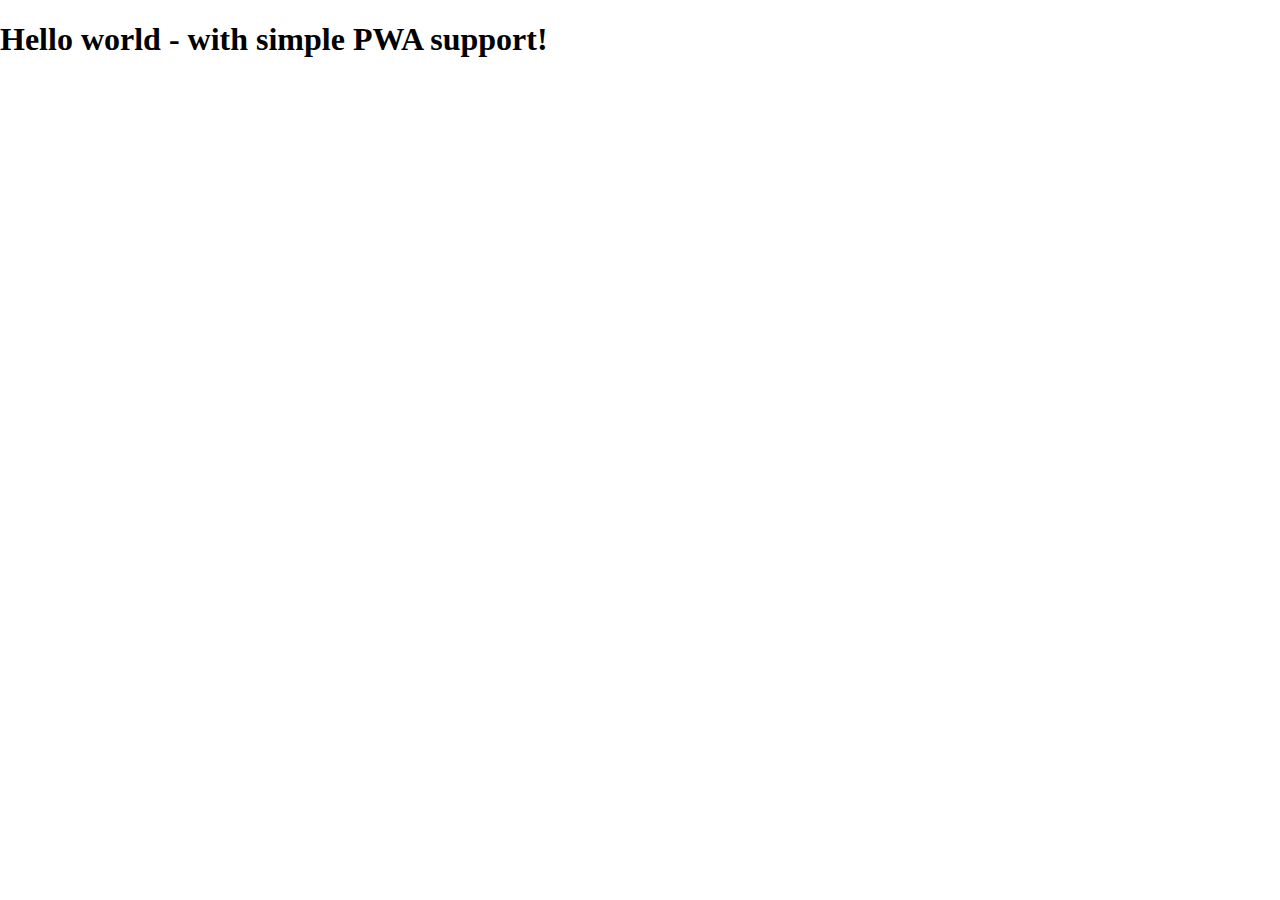
==== index.html @ 9c189e08 "Updates" ====
<!DOCTYPE html>
<html lang="en">
  <head>
    <meta charset="UTF-8" />
    <meta name="viewport" content="width=device-width, initial-scale=1.0" />
    <meta http-equiv="X-UA-Compatible" content="ie=edge" />
    <title>Github Search</title>
    <meta name="description" content="Find your friend" />

    <!-- Title -->
    <meta property="og:title" content="Github Search" />
    <!-- OPTIONAL description. 2-4 sentences. -->
    <meta property="og:description" content="Find your friend" />
    <!-- full url with http(s) ie. full repo path -->
    <meta property="og:url" content="https://sasinskil.github.io/github-search/" />
    <!-- full url to the image with http(s) ie. full repo + cover.png path Facebook suggests at least 1200 x 630. -->
    <meta property="og:image" content="https://sasinskil.com/github-search/assets/img/cover.png" />

    <link rel="manifest" href="manifest.json" />
    <meta name="apple-mobile-web-app-capable" content="yes" />
    <!-- <link
      rel="apple-touch-icon"
      sizes="192x192"
      href="assets/pwa/icons/icon-192x192.png"
    />

    <link
      rel="icon"
      type="image/png"
      href="assets/pwa/icons/icon-192x192.png"
    /> -->

    <link rel="stylesheet" href="css/main.css" />
  </head>
  <body>
    <h1>Hello world - with simple PWA support!</h1>

    <script src="js/main.js"></script>
  </body>
</html>
---- css/main.css ----
/*! normalize.css v8.0.1 | MIT License | github.com/necolas/normalize.css */
/* Document
   ========================================================================== */
/**
 * 1. Correct the line height in all browsers.
 * 2. Prevent adjustments of font size after orientation changes in iOS.
 */
html {
  line-height: 1.15;
  /* 1 */
  -webkit-text-size-adjust: 100%;
  /* 2 */ }

/* Sections
   ========================================================================== */
/**
 * Remove the margin in all browsers.
 */
body {
  margin: 0; }

/**
 * Render the `main` element consistently in IE.
 */
main {
  display: block; }

/**
 * Correct the font size and margin on `h1` elements within `section` and
 * `article` contexts in Chrome, Firefox, and Safari.
 */
h1 {
  font-size: 2em;
  margin: 0.67em 0; }

/* Grouping content
   ========================================================================== */
/**
 * 1. Add the correct box sizing in Firefox.
 * 2. Show the overflow in Edge and IE.
 */
hr {
  -webkit-box-sizing: content-box;
          box-sizing: content-box;
  /* 1 */
  height: 0;
  /* 1 */
  overflow: visible;
  /* 2 */ }

/**
 * 1. Correct the inheritance and scaling of font size in all browsers.
 * 2. Correct the odd `em` font sizing in all browsers.
 */
pre {
  font-family: monospace, monospace;
  /* 1 */
  font-size: 1em;
  /* 2 */ }

/* Text-level semantics
   ========================================================================== */
/**
 * Remove the gray background on active links in IE 10.
 */
a {
  background-color: transparent; }

/**
 * 1. Remove the bottom border in Chrome 57-
 * 2. Add the correct text decoration in Chrome, Edge, IE, Opera, and Safari.
 */
abbr[title] {
  border-bottom: none;
  /* 1 */
  text-decoration: underline;
  /* 2 */
  -webkit-text-decoration: underline dotted;
          text-decoration: underline dotted;
  /* 2 */ }

/**
 * Add the correct font weight in Chrome, Edge, and Safari.
 */
b,
strong {
  font-weight: bolder; }

/**
 * 1. Correct the inheritance and scaling of font size in all browsers.
 * 2. Correct the odd `em` font sizing in all browsers.
 */
code,
kbd,
samp {
  font-family: monospace, monospace;
  /* 1 */
  font-size: 1em;
  /* 2 */ }

/**
 * Add the correct font size in all browsers.
 */
small {
  font-size: 80%; }

/**
 * Prevent `sub` and `sup` elements from affecting the line height in
 * all browsers.
 */
sub,
sup {
  font-size: 75%;
  line-height: 0;
  position: relative;
  vertical-align: baseline; }

sub {
  bottom: -0.25em; }

sup {
  top: -0.5em; }

/* Embedded content
   ========================================================================== */
/**
 * Remove the border on images inside links in IE 10.
 */
img {
  border-style: none; }

/* Forms
   ========================================================================== */
/**
 * 1. Change the font styles in all browsers.
 * 2. Remove the margin in Firefox and Safari.
 */
button,
input,
optgroup,
select,
textarea {
  font-family: inherit;
  /* 1 */
  font-size: 100%;
  /* 1 */
  line-height: 1.15;
  /* 1 */
  margin: 0;
  /* 2 */ }

/**
 * Show the overflow in IE.
 * 1. Show the overflow in Edge.
 */
button,
input {
  /* 1 */
  overflow: visible; }

/**
 * Remove the inheritance of text transform in Edge, Firefox, and IE.
 * 1. Remove the inheritance of text transform in Firefox.
 */
button,
select {
  /* 1 */
  text-transform: none; }

/**
 * Correct the inability to style clickable types in iOS and Safari.
 */
button,
[type="button"],
[type="reset"],
[type="submit"] {
  -webkit-appearance: button; }

/**
 * Remove the inner border and padding in Firefox.
 */
button::-moz-focus-inner,
[type="button"]::-moz-focus-inner,
[type="reset"]::-moz-focus-inner,
[type="submit"]::-moz-focus-inner {
  border-style: none;
  padding: 0; }

/**
 * Restore the focus styles unset by the previous rule.
 */
button:-moz-focusring,
[type="button"]:-moz-focusring,
[type="reset"]:-moz-focusring,
[type="submit"]:-moz-focusring {
  outline: 1px dotted ButtonText; }

/**
 * Correct the padding in Firefox.
 */
fieldset {
  padding: 0.35em 0.75em 0.625em; }

/**
 * 1. Correct the text wrapping in Edge and IE.
 * 2. Correct the color inheritance from `fieldset` elements in IE.
 * 3. Remove the padding so developers are not caught out when they zero out
 *    `fieldset` elements in all browsers.
 */
legend {
  -webkit-box-sizing: border-box;
          box-sizing: border-box;
  /* 1 */
  color: inherit;
  /* 2 */
  display: table;
  /* 1 */
  max-width: 100%;
  /* 1 */
  padding: 0;
  /* 3 */
  white-space: normal;
  /* 1 */ }

/**
 * Add the correct vertical alignment in Chrome, Firefox, and Opera.
 */
progress {
  vertical-align: baseline; }

/**
 * Remove the default vertical scrollbar in IE 10+.
 */
textarea {
  overflow: auto; }

/**
 * 1. Add the correct box sizing in IE 10.
 * 2. Remove the padding in IE 10.
 */
[type="checkbox"],
[type="radio"] {
  -webkit-box-sizing: border-box;
          box-sizing: border-box;
  /* 1 */
  padding: 0;
  /* 2 */ }

/**
 * Correct the cursor style of increment and decrement buttons in Chrome.
 */
[type="number"]::-webkit-inner-spin-button,
[type="number"]::-webkit-outer-spin-button {
  height: auto; }

/**
 * 1. Correct the odd appearance in Chrome and Safari.
 * 2. Correct the outline style in Safari.
 */
[type="search"] {
  -webkit-appearance: textfield;
  /* 1 */
  outline-offset: -2px;
  /* 2 */ }

/**
 * Remove the inner padding in Chrome and Safari on macOS.
 */
[type="search"]::-webkit-search-decoration {
  -webkit-appearance: none; }

/**
 * 1. Correct the inability to style clickable types in iOS and Safari.
 * 2. Change font properties to `inherit` in Safari.
 */
::-webkit-file-upload-button {
  -webkit-appearance: button;
  /* 1 */
  font: inherit;
  /* 2 */ }

/* Interactive
   ========================================================================== */
/*
 * Add the correct display in Edge, IE 10+, and Firefox.
 */
details {
  display: block; }

/*
 * Add the correct display in all browsers.
 */
summary {
  display: list-item; }

/* Misc
   ========================================================================== */
/**
 * Add the correct display in IE 10+.
 */
template {
  display: none; }

/**
 * Add the correct display in IE 10.
 */
[hidden] {
  display: none; }

html {
  -webkit-box-sizing: border-box;
          box-sizing: border-box; }

*, *:before, *:after {
  -webkit-box-sizing: inherit;
          box-sizing: inherit; }

/*# sourceMappingURL=main.css.map */
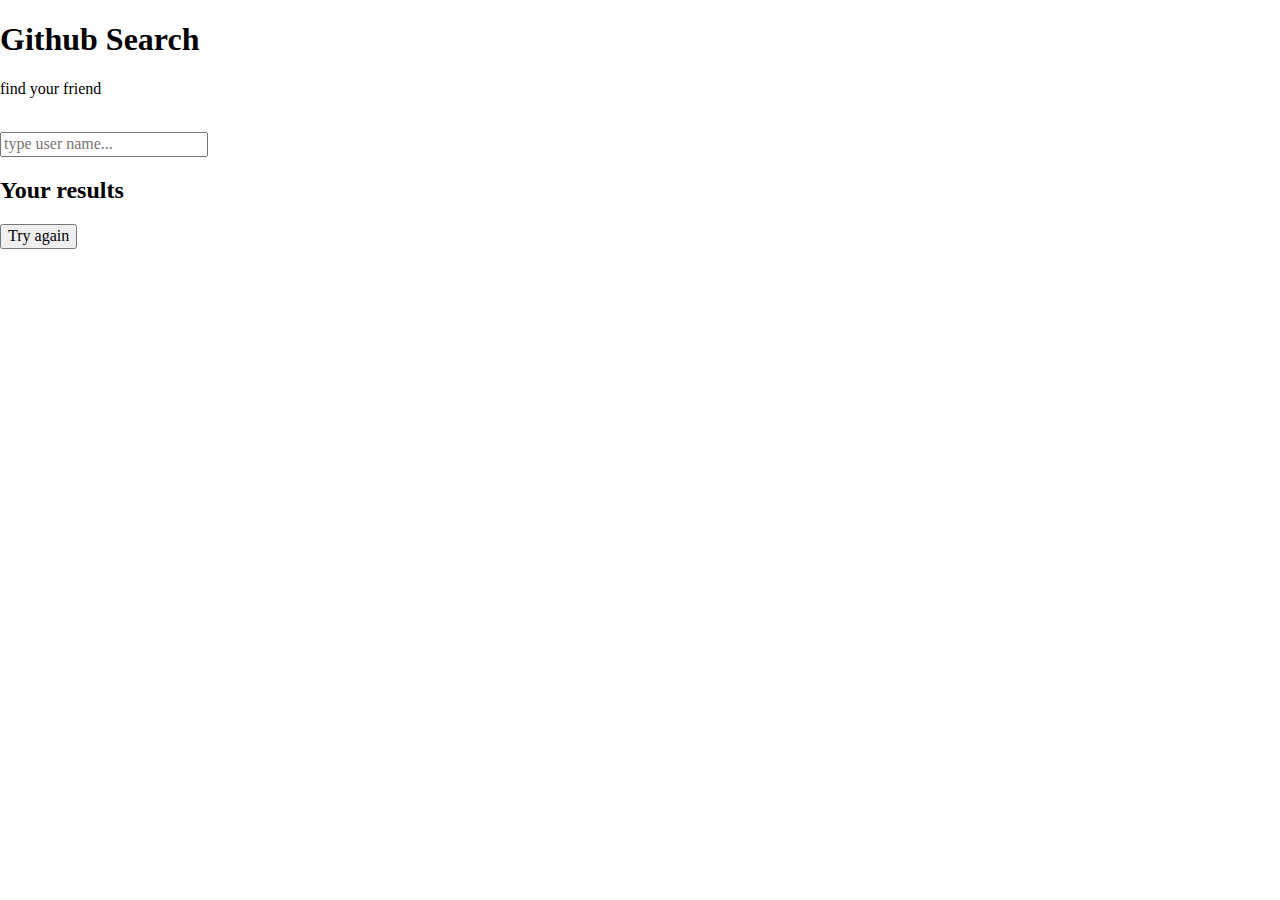
==== commit b1678d33: "Updates" ====
--- a/index.html
+++ b/index.html
@@ -1,24 +1,25 @@
 <!DOCTYPE html>
 <html lang="en">
-  <head>
-    <meta charset="UTF-8" />
-    <meta name="viewport" content="width=device-width, initial-scale=1.0" />
-    <meta http-equiv="X-UA-Compatible" content="ie=edge" />
-    <title>Github Search</title>
-    <meta name="description" content="Find your friend" />
 
-    <!-- Title -->
-    <meta property="og:title" content="Github Search" />
-    <!-- OPTIONAL description. 2-4 sentences. -->
-    <meta property="og:description" content="Find your friend" />
-    <!-- full url with http(s) ie. full repo path -->
-    <meta property="og:url" content="https://sasinskil.github.io/github-search/" />
-    <!-- full url to the image with http(s) ie. full repo + cover.png path Facebook suggests at least 1200 x 630. -->
-    <meta property="og:image" content="https://sasinskil.com/github-search/assets/img/cover.png" />
+<head>
+  <meta charset="UTF-8" />
+  <meta name="viewport" content="width=device-width, initial-scale=1.0" />
+  <meta http-equiv="X-UA-Compatible" content="ie=edge" />
+  <title>Github Search</title>
+  <meta name="description" content="Find your friend" />
 
-    <link rel="manifest" href="manifest.json" />
-    <meta name="apple-mobile-web-app-capable" content="yes" />
-    <!-- <link
+  <!-- Title -->
+  <meta property="og:title" content="Github Search" />
+  <!-- OPTIONAL description. 2-4 sentences. -->
+  <meta property="og:description" content="Find your friend" />
+  <!-- full url with http(s) ie. full repo path -->
+  <meta property="og:url" content="https://sasinskil.github.io/github-search/" />
+  <!-- full url to the image with http(s) ie. full repo + cover.png path Facebook suggests at least 1200 x 630. -->
+  <meta property="og:image" content="https://sasinskil.github.io/github-search/assets/img/cover.png" />
+
+  <link rel="manifest" href="manifest.json" />
+  <meta name="apple-mobile-web-app-capable" content="yes" />
+  <!-- <link
       rel="apple-touch-icon"
       sizes="192x192"
       href="assets/pwa/icons/icon-192x192.png"
@@ -30,11 +31,31 @@
       href="assets/pwa/icons/icon-192x192.png"
     /> -->
 
-    <link rel="stylesheet" href="css/main.css" />
-  </head>
-  <body>
-    <h1>Hello world - with simple PWA support!</h1>
+  <link rel="stylesheet" href="css/main.css" />
+</head>
 
-    <script src="js/main.js"></script>
-  </body>
-</html>
+<body>
+  <main class="main">
+    <header class="heading">
+      <h1 class="heading__title">Github Search</h1>
+      <span class="heading__span">find your friend</span>
+      <div class="heading__search search">
+        <p class="search__wrapper">
+          <label class="search__label" for="user-name"><br>
+            <input class="search__input" id="user-name" name="user-name" type="text" placeholder="type user name..."></label>
+        </p>
+      </div>
+    </header>
+    <section class="results">
+      <h2 class="results__title">Your results</h2>
+      <div class="results__content">
+        <ul class="results__list"></ul>
+        <button class="results__button">Try again</button>
+      </div>
+    </section>
+  </main>
+
+  <script src="js/main.js"></script>
+</body>
+
+</html>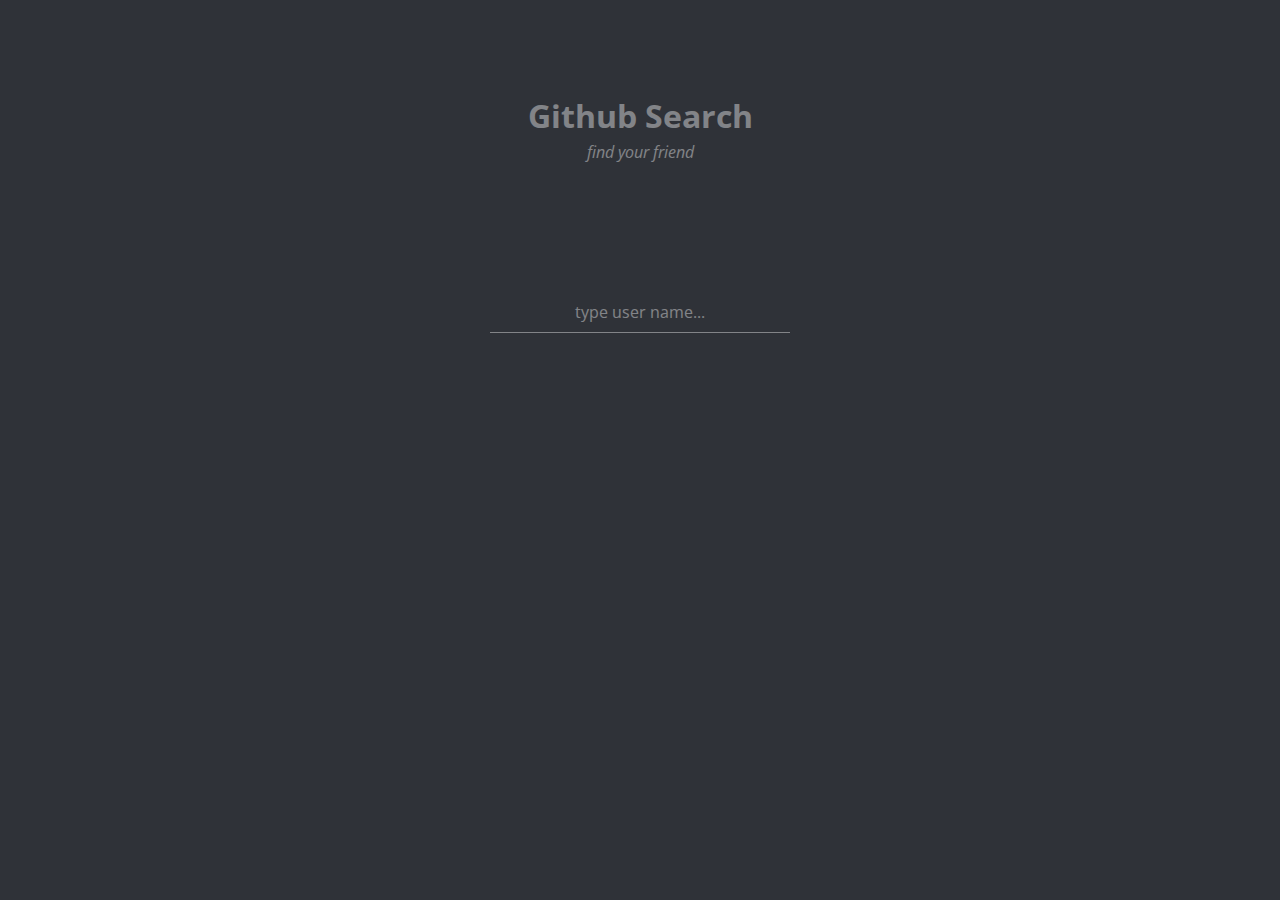
==== commit d60d7784: "Updates" ====
--- a/index.html
+++ b/index.html
@@ -36,21 +36,21 @@
 
 <body>
   <main class="main">
-    <header class="heading">
+    <header class="heading heading--js">
       <h1 class="heading__title">Github Search</h1>
       <span class="heading__span">find your friend</span>
       <div class="heading__search search">
         <p class="search__wrapper">
           <label class="search__label" for="user-name"><br>
-            <input class="search__input" id="user-name" name="user-name" type="text" placeholder="type user name..."></label>
+            <input class="search__input search__input--js" id="user-name" name="user-name" type="text" placeholder="type user name..."></label>
         </p>
       </div>
     </header>
-    <section class="results">
+    <section class="results results--js">
       <h2 class="results__title">Your results</h2>
       <div class="results__content">
-        <ul class="results__list"></ul>
-        <button class="results__button">Try again</button>
+        <ul class="results__list results__list--js"></ul>
+        <button class="results__button results__button--js">Try again</button>
       </div>
     </section>
   </main>
--- a/css/main.css
+++ b/css/main.css
@@ -5,6 +5,7 @@
  * 1. Correct the line height in all browsers.
  * 2. Prevent adjustments of font size after orientation changes in iOS.
  */
+@import url("https://fonts.googleapis.com/css?family=Open+Sans:400,700&display=swap&subset=latin-ext");
 html {
   line-height: 1.15;
   /* 1 */
@@ -309,10 +310,233 @@
 
 html {
   -webkit-box-sizing: border-box;
-          box-sizing: border-box; }
-
-*, *:before, *:after {
+          box-sizing: border-box;
+  font-size: 16px; }
+
+*,
+*:before,
+*:after {
   -webkit-box-sizing: inherit;
           box-sizing: inherit; }
 
+body {
+  font-family: "Open Sans", sans-serif;
+  background: #2f3238;
+  opacity: 0.4;
+  height: 100vh;
+  padding: 1rem;
+  display: -webkit-box;
+  display: -ms-flexbox;
+  display: flex;
+  -webkit-box-orient: vertical;
+  -webkit-box-direction: normal;
+      -ms-flex-direction: column;
+          flex-direction: column;
+  -webkit-box-align: center;
+      -ms-flex-align: center;
+          align-items: center;
+  -webkit-box-pack: center;
+      -ms-flex-pack: center;
+          justify-content: center; }
+
+.main {
+  color: #fff;
+  max-width: 500px;
+  width: 100%;
+  display: -webkit-box;
+  display: -ms-flexbox;
+  display: flex;
+  -webkit-box-orient: vertical;
+  -webkit-box-direction: normal;
+      -ms-flex-direction: column;
+          flex-direction: column;
+  -webkit-box-pack: start;
+      -ms-flex-pack: start;
+          justify-content: flex-start;
+  -webkit-box-align: center;
+      -ms-flex-align: center;
+          align-items: center; }
+
+.heading {
+  text-align: center;
+  display: block; }
+  .heading--hide {
+    display: none; }
+  .heading__title {
+    margin: 0;
+    padding: 0 0 0.5rem 0; }
+  .heading__span {
+    font-style: italic; }
+  .heading__search,
+  .heading .search {
+    margin: 7rem 0;
+    display: block;
+    width: 100%;
+    display: -webkit-box;
+    display: -ms-flexbox;
+    display: flex;
+    -webkit-box-pack: center;
+        -ms-flex-pack: center;
+            justify-content: center;
+    -webkit-box-align: end;
+        -ms-flex-align: end;
+            align-items: flex-end; }
+    .heading__search__wrapper,
+    .heading .search__wrapper {
+      margin: 0; }
+    .heading__search__input,
+    .heading .search__input {
+      color: #fff;
+      background: none;
+      border: none;
+      width: 300px;
+      padding: 0.7rem;
+      border-bottom: 0.09rem solid #fff;
+      text-align: center;
+      margin-bottom: 2rem;
+      -webkit-transition: -webkit-box-shadow 0.4s ease-in-out;
+      transition: -webkit-box-shadow 0.4s ease-in-out;
+      -o-transition: box-shadow 0.4s ease-in-out;
+      transition: box-shadow 0.4s ease-in-out;
+      transition: box-shadow 0.4s ease-in-out, -webkit-box-shadow 0.4s ease-in-out; }
+      .heading__search__input:focus,
+      .heading .search__input:focus {
+        -webkit-box-shadow: 0px 0px 10px 1px;
+                box-shadow: 0px 0px 10px 1px; }
+      .heading__search__input::-webkit-input-placeholder,
+      .heading .search__input::-webkit-input-placeholder {
+        color: #fff; }
+      .heading__search__input::-moz-placeholder,
+      .heading .search__input::-moz-placeholder {
+        color: #fff; }
+      .heading__search__input:-ms-input-placeholder,
+      .heading .search__input:-ms-input-placeholder {
+        color: #fff; }
+      .heading__search__input::-ms-input-placeholder,
+      .heading .search__input::-ms-input-placeholder {
+        color: #fff; }
+      .heading__search__input::placeholder,
+      .heading .search__input::placeholder {
+        color: #fff; }
+
+.results {
+  width: 100%;
+  display: -webkit-box;
+  display: -ms-flexbox;
+  display: flex;
+  -webkit-box-orient: vertical;
+  -webkit-box-direction: normal;
+      -ms-flex-direction: column;
+          flex-direction: column;
+  -webkit-box-pack: center;
+      -ms-flex-pack: center;
+          justify-content: center;
+  -webkit-box-align: center;
+      -ms-flex-align: center;
+          align-items: center;
+  opacity: 0;
+  -webkit-transition: opacity 0.7s ease-in-out;
+  -o-transition: opacity 0.7s ease-in-out;
+  transition: opacity 0.7s ease-in-out; }
+  .results--visible {
+    opacity: 1; }
+  .results__title {
+    text-align: center;
+    width: 100%;
+    font-size: 2rem;
+    margin-bottom: 5rem; }
+    .results__title::after {
+      content: "";
+      display: block;
+      width: 50%;
+      margin: 0.5rem auto;
+      border-bottom: 0.09rem solid lightgray; }
+  .results__content {
+    display: -webkit-box;
+    display: -ms-flexbox;
+    display: flex;
+    -webkit-box-orient: vertical;
+    -webkit-box-direction: normal;
+        -ms-flex-direction: column;
+            flex-direction: column;
+    -webkit-box-pack: center;
+        -ms-flex-pack: center;
+            justify-content: center;
+    -webkit-box-align: center;
+        -ms-flex-align: center;
+            align-items: center; }
+  .results__list {
+    max-height: 500px;
+    overflow: auto;
+    list-style: none; }
+  .results__item {
+    padding: 1rem 4rem; }
+    .results__item:nth-child(even) {
+      opacity: 0.7;
+      text-align: right; }
+    .results__item--strong {
+      font-weight: bold;
+      font-size: 1.1rem; }
+  .results__link {
+    text-decoration: none;
+    font-style: italic;
+    border-bottom: 1px solid #fff;
+    color: #fff; }
+  .results__button {
+    border: none;
+    background: none;
+    border: 2px solid #fff;
+    color: #fff;
+    font-size: 0.9rem;
+    font-weight: bold;
+    margin: 3rem 0;
+    padding: 0.5rem 2rem;
+    position: relative;
+    -webkit-transition: color 0.6s ease-in-out;
+    -o-transition: color 0.6s ease-in-out;
+    transition: color 0.6s ease-in-out;
+    z-index: 1; }
+    .results__button:hover {
+      color: #2f3238; }
+    .results__button:hover::before {
+      width: 50%;
+      -webkit-transform: translatex(-10%);
+          -ms-transform: translatex(-10%);
+              transform: translatex(-10%); }
+    .results__button:hover::after {
+      width: 50%;
+      -webkit-transform: translatex(-90%);
+          -ms-transform: translatex(-90%);
+              transform: translatex(-90%); }
+    .results__button::before {
+      content: "";
+      position: absolute;
+      top: 0;
+      left: 50%;
+      height: 100%;
+      width: 0%;
+      -webkit-transform: translatex(-10%);
+          -ms-transform: translatex(-10%);
+              transform: translatex(-10%);
+      background: #fff;
+      -webkit-transition: width 0.6s ease-in-out;
+      -o-transition: width 0.6s ease-in-out;
+      transition: width 0.6s ease-in-out;
+      z-index: -1; }
+    .results__button::after {
+      content: "";
+      position: absolute;
+      top: 0;
+      left: 50%;
+      height: 100%;
+      width: 0%;
+      -webkit-transform: translatex(-90%);
+          -ms-transform: translatex(-90%);
+              transform: translatex(-90%);
+      background: #fff;
+      -webkit-transition: width 0.6s ease-in-out;
+      -o-transition: width 0.6s ease-in-out;
+      transition: width 0.6s ease-in-out;
+      z-index: -1; }
+
 /*# sourceMappingURL=main.css.map */
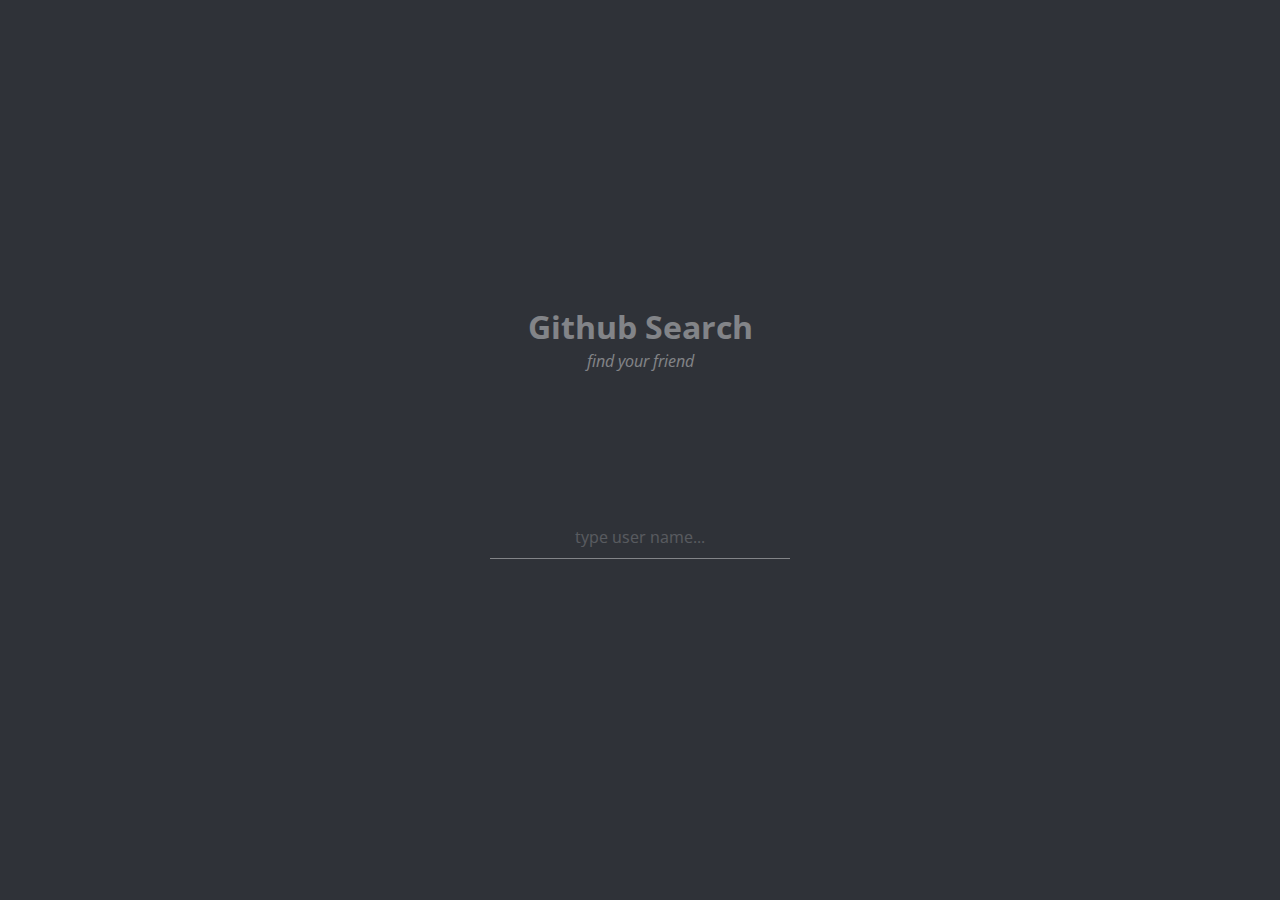
==== commit 244e6a0f: "Updates" ====
--- a/index.html
+++ b/index.html
@@ -16,20 +16,8 @@
   <meta property="og:url" content="https://sasinskil.github.io/github-search/" />
   <!-- full url to the image with http(s) ie. full repo + cover.png path Facebook suggests at least 1200 x 630. -->
   <meta property="og:image" content="https://sasinskil.github.io/github-search/assets/img/cover.png" />
-
-  <link rel="manifest" href="manifest.json" />
+  
   <meta name="apple-mobile-web-app-capable" content="yes" />
-  <!-- <link
-      rel="apple-touch-icon"
-      sizes="192x192"
-      href="assets/pwa/icons/icon-192x192.png"
-    />
-
-    <link
-      rel="icon"
-      type="image/png"
-      href="assets/pwa/icons/icon-192x192.png"
-    /> -->
 
   <link rel="stylesheet" href="css/main.css" />
 </head>
@@ -42,10 +30,13 @@
       <div class="heading__search search">
         <p class="search__wrapper">
           <label class="search__label" for="user-name"><br>
-            <input class="search__input search__input--js" id="user-name" name="user-name" type="text" placeholder="type user name..."></label>
+            <input class="search__input search__input--js" id="user-name" name="user-name" type="text"
+              placeholder="type user name..."></label>
         </p>
       </div>
     </header>
+    <div class="lds-dual-ring lds-dual-ring--js">
+    </div>
     <section class="results results--js">
       <h2 class="results__title">Your results</h2>
       <div class="results__content">
--- a/css/main.css
+++ b/css/main.css
@@ -323,7 +323,7 @@
   font-family: "Open Sans", sans-serif;
   background: #2f3238;
   opacity: 0.4;
-  height: 100vh;
+  min-height: 100vh;
   padding: 1rem;
   display: -webkit-box;
   display: -ms-flexbox;
@@ -340,8 +340,9 @@
           justify-content: center; }
 
 .main {
+  position: relative;
   color: #fff;
-  max-width: 500px;
+  max-width: 700px;
   width: 100%;
   display: -webkit-box;
   display: -ms-flexbox;
@@ -364,12 +365,12 @@
     display: none; }
   .heading__title {
     margin: 0;
-    padding: 0 0 0.5rem 0; }
+    padding: 0 0 0.4rem; }
   .heading__span {
     font-style: italic; }
   .heading__search,
   .heading .search {
-    margin: 7rem 0;
+    margin: 8rem 0 0;
     display: block;
     width: 100%;
     display: -webkit-box;
@@ -405,25 +406,28 @@
                 box-shadow: 0px 0px 10px 1px; }
       .heading__search__input::-webkit-input-placeholder,
       .heading .search__input::-webkit-input-placeholder {
-        color: #fff; }
+        color: #fff;
+        opacity: 0.5; }
       .heading__search__input::-moz-placeholder,
       .heading .search__input::-moz-placeholder {
-        color: #fff; }
+        color: #fff;
+        opacity: 0.5; }
       .heading__search__input:-ms-input-placeholder,
       .heading .search__input:-ms-input-placeholder {
-        color: #fff; }
+        color: #fff;
+        opacity: 0.5; }
       .heading__search__input::-ms-input-placeholder,
       .heading .search__input::-ms-input-placeholder {
-        color: #fff; }
+        color: #fff;
+        opacity: 0.5; }
       .heading__search__input::placeholder,
       .heading .search__input::placeholder {
-        color: #fff; }
+        color: #fff;
+        opacity: 0.5; }
 
 .results {
   width: 100%;
-  display: -webkit-box;
-  display: -ms-flexbox;
-  display: flex;
+  display: none;
   -webkit-box-orient: vertical;
   -webkit-box-direction: normal;
       -ms-flex-direction: column;
@@ -433,25 +437,26 @@
           justify-content: center;
   -webkit-box-align: center;
       -ms-flex-align: center;
-          align-items: center;
-  opacity: 0;
-  -webkit-transition: opacity 0.7s ease-in-out;
-  -o-transition: opacity 0.7s ease-in-out;
-  transition: opacity 0.7s ease-in-out; }
+          align-items: center; }
   .results--visible {
-    opacity: 1; }
+    display: -webkit-box;
+    display: -ms-flexbox;
+    display: flex; }
   .results__title {
     text-align: center;
-    width: 100%;
     font-size: 2rem;
-    margin-bottom: 5rem; }
+    margin-bottom: 3rem;
+    position: relative; }
     .results__title::after {
       content: "";
       display: block;
-      width: 50%;
-      margin: 0.5rem auto;
-      border-bottom: 0.09rem solid lightgray; }
+      position: absolute;
+      bottom: 0;
+      left: 0;
+      width: 40%;
+      border-bottom: 0.1rem solid lightgray; }
   .results__content {
+    width: 100%;
     display: -webkit-box;
     display: -ms-flexbox;
     display: flex;
@@ -466,11 +471,17 @@
         -ms-flex-align: center;
             align-items: center; }
   .results__list {
+    width: 100%;
+    display: -ms-grid;
+    display: grid;
+    grid-template-columns: repeat(auto-fill, minmax(150px, 1fr));
+    grid-gap: 1rem;
+    padding: 0;
     max-height: 500px;
     overflow: auto;
     list-style: none; }
   .results__item {
-    padding: 1rem 4rem; }
+    padding: 1rem; }
     .results__item:nth-child(even) {
       opacity: 0.7;
       text-align: right; }
@@ -489,12 +500,12 @@
     color: #fff;
     font-size: 0.9rem;
     font-weight: bold;
-    margin: 3rem 0;
-    padding: 0.5rem 2rem;
+    margin: 3.5rem 0;
+    padding: 0.7rem 3rem;
     position: relative;
-    -webkit-transition: color 0.6s ease-in-out;
-    -o-transition: color 0.6s ease-in-out;
-    transition: color 0.6s ease-in-out;
+    -webkit-transition: color 0.5s ease-in-out;
+    -o-transition: color 0.5s ease-in-out;
+    transition: color 0.5s ease-in-out;
     z-index: 1; }
     .results__button:hover {
       color: #2f3238; }
@@ -519,9 +530,9 @@
           -ms-transform: translatex(-10%);
               transform: translatex(-10%);
       background: #fff;
-      -webkit-transition: width 0.6s ease-in-out;
-      -o-transition: width 0.6s ease-in-out;
-      transition: width 0.6s ease-in-out;
+      -webkit-transition: width 0.5s ease-in-out;
+      -o-transition: width 0.5s ease-in-out;
+      transition: width 0.5s ease-in-out;
       z-index: -1; }
     .results__button::after {
       content: "";
@@ -534,9 +545,64 @@
           -ms-transform: translatex(-90%);
               transform: translatex(-90%);
       background: #fff;
-      -webkit-transition: width 0.6s ease-in-out;
-      -o-transition: width 0.6s ease-in-out;
-      transition: width 0.6s ease-in-out;
+      -webkit-transition: width 0.5s ease-in-out;
+      -o-transition: width 0.5s ease-in-out;
+      transition: width 0.5s ease-in-out;
       z-index: -1; }
 
+.lds-dual-ring {
+  position: absolute;
+  top: 50%;
+  left: 50%;
+  -webkit-transform: translate(-50%, -50%);
+      -ms-transform: translate(-50%, -50%);
+          transform: translate(-50%, -50%);
+  display: none;
+  width: 4rem;
+  height: 4rem; }
+  .lds-dual-ring--visible {
+    display: block; }
+
+.lds-dual-ring::after {
+  content: " ";
+  display: block;
+  width: 3rem;
+  height: 3rem;
+  margin: 1px;
+  border-radius: 50%;
+  border: 5px solid #fff;
+  border-color: #fff transparent #fff transparent;
+  -webkit-animation: lds-dual-ring 1.2s linear infinite;
+          animation: lds-dual-ring 1.2s linear infinite; }
+
+@-webkit-keyframes lds-dual-ring {
+  0% {
+    -webkit-transform: rotate(0deg);
+            transform: rotate(0deg); }
+  100% {
+    -webkit-transform: rotate(360deg);
+            transform: rotate(360deg); } }
+
+@keyframes lds-dual-ring {
+  0% {
+    -webkit-transform: rotate(0deg);
+            transform: rotate(0deg); }
+  100% {
+    -webkit-transform: rotate(360deg);
+            transform: rotate(360deg); } }
+
+@media screen and (max-width: 640px) {
+  html {
+    font-size: 12px; }
+  .heading__search__input,
+  .heading .search__input {
+    width: 200px; }
+  .results__title {
+    margin-bottom: 2rem; }
+  .results__list {
+    max-height: 320px; }
+  .results__button {
+    margin: 3rem 0 4rem 0;
+    padding: 0.6rem 3rem; } }
+
 /*# sourceMappingURL=main.css.map */
